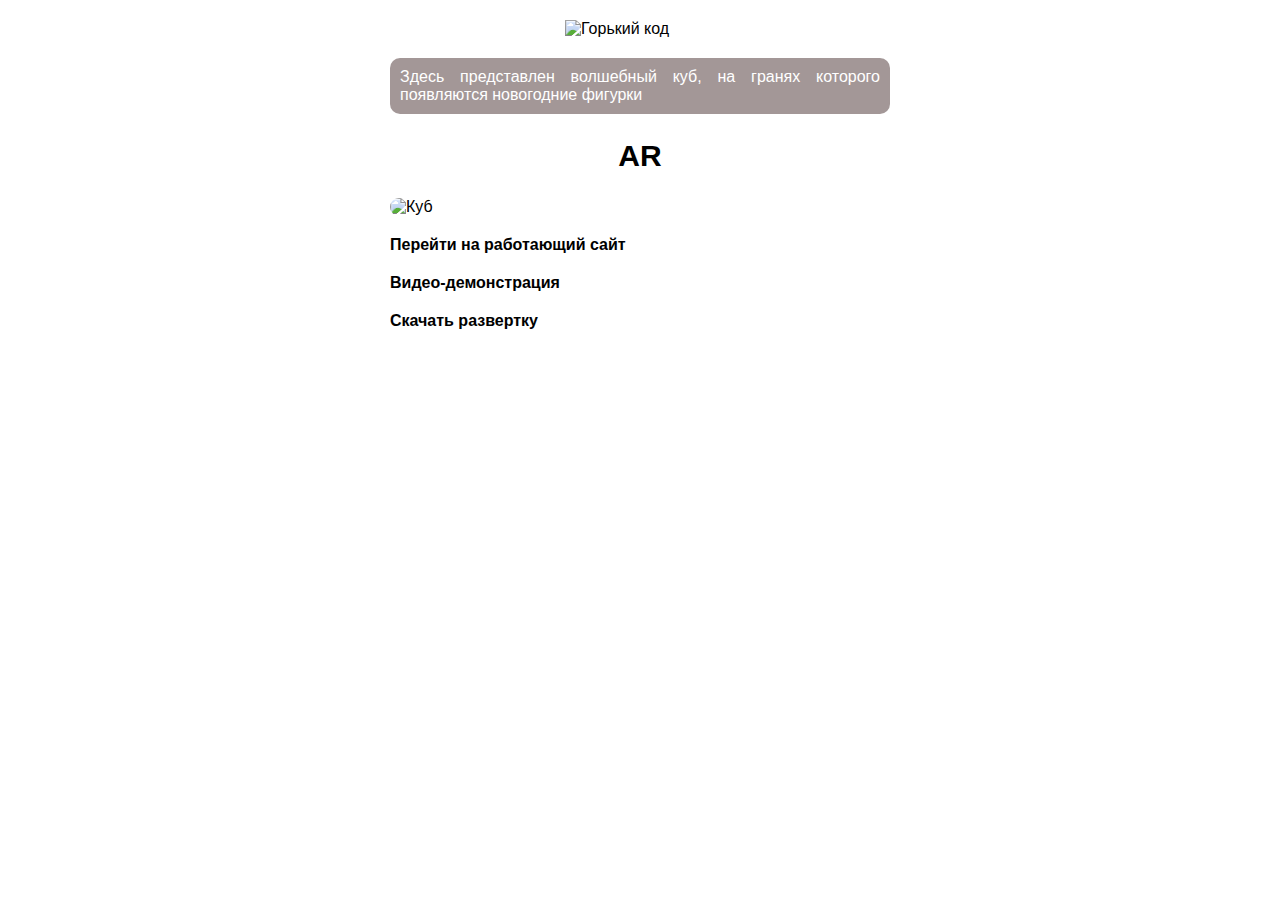
==== extended.html @ 605f4312 "Add files via upload" ====
<!DOCTYPE html>
<html lang="en">
<head>
    <meta charset="UTF-8">
    <meta http-equiv="X-UA-Compatible" content="IE=edge">
    <meta name="viewport" content="width=device-width, initial-scale=1.0">
    <link rel="stylesheet" href="style.css">
    <title>Document</title>
</head>
<body>
    <div class="team-container">
        <img src="assets/logoGK1.png" alt="Горький код" class="logo">
        <p class="team-descr">
            Здесь представлен волшебный куб, на гранях которого появляются новогодние фигурки
        </p>
        <h2 class="team-ar-heading">AR</h2>
        <img src="3DPhoto.jpg" alt="Куб" class="team-photo">
        <a href="team-cube.html" class="team-link team-site-link">Перейти на работающий сайт</a>
        <a href="https://drive.google.com/file/d/19pO_-qLfi_KToJPxxrXoQo63NT2Ldfjv/view?usp=drivesdk" class="team-link team-video-link">Видео-демонстрация</a>
        <a href="Куб-маркер-ABCDFG.jpg" download="" class="team-link team-markers-link">Скачать развертку</a>
    </div>
</body>
</html>
---- style.css ----
html {
    box-sizing: border-box;
  }
  
  *,
  *::before,
  *::after {
    box-sizing: inherit;
  }
  
  a {
    color: inherit;
    text-decoration: none;
  }
  
  img {
    max-width: 100%;
  }
  
  body {
    font-family: 'Arial', sans-serif;
  }
  
  .main-body {
    font-family: Arial, Verdana, sans-serif;
  }
  
  .modules-body {
    font-family: Arial, sans-serif;
  }
  
  .main-content {
    display: flex;
  
    flex-direction: column;
  
    align-items: center;
  
    justify-content: center;
  
    min-height: 100vh;
  
    color: #fff;
  
    background-color: #070217;
  }

.container {
    max-width: 700px;
    margin: 0 auto;
}

.logo {
    display: block;
    width: 150px;
    margin: 20px auto;
}

.team-block {
    width: 100%;
    background-color: blueviolet;
    text-align: center;
    padding: 120px 0;
    border-radius: 20px;
    margin: 0;
    margin-bottom: 20px;
    font-size: 30px;
    color: #fff;
}

.team-block:hover {
    background-color: rgb(182, 147, 215);
    box-shadow: 1px 1px 15px #734f89;
    transition: 0.2s;
}


a {
    text-decoration: none;
}

.cards {
    margin: 0;
    padding: 0;
    margin-bottom: 25px;
    width: 100%;
    font-size: 0;
  }
  
  .carsds-list-item {
    display: inline-block;
  }
  
  .carsds-list-item:nth-child(odd) {
    margin-right: 20px;
  }




  .simple-tasks {
    width: 340px;
    background-color: rgb(148, 64, 225);
    text-align: center;
    padding: 100px 0;
    border-radius: 20px;
    margin: 0;
    margin-bottom: 20px;
    font-size: 30px;
    color: #fff;
  }

  .simple-tasks:hover {
    background-color: rgb(182, 147, 215);
    box-shadow: 1px 1px 15px #734f89;
    transition: 0.2s;
  }

  .extended-tasks {
    width: 340px;
    background-color: rgb(130, 27, 225);
    text-align: center;
    padding: 100px 0;
    border-radius: 20px;
    margin: 0;
    margin-bottom: 20px;
    font-size: 30px;
    color: #fff;
  }

  .extended-tasks:hover {
    background-color: rgb(182, 147, 215);
    box-shadow: 1px 1px 15px #734f89;
    transition: 0.2s;
  }

/*/////////////////////////////////////*/

  .team-container {
    max-width: 500px;
    margin: 0 auto;
  }

  .team-main-heading {
    color: darkslategray;
    margin: 0;
    margin-bottom: 20px;
  }

  .team-descr {
    text-align: justify;
    padding: 10px;
    background-color: rgb(163, 151, 151);
    border-radius: 10px;
    color: #fff;
  }

  .team-ar-heading {
    text-align: center;
    font-weight: 900;
    font-size: 30px;
  }

  .team-photo {
    width: 100%;
    margin: 0;
    margin-bottom: 20px;
    border-radius: 10px;
  }

  .team-link {
    display: block;
    margin-bottom: 20px;
    font-weight: 800;
  }

  .team-link:hover{
    color: #734f89;
    transition: 0.3s;
  }
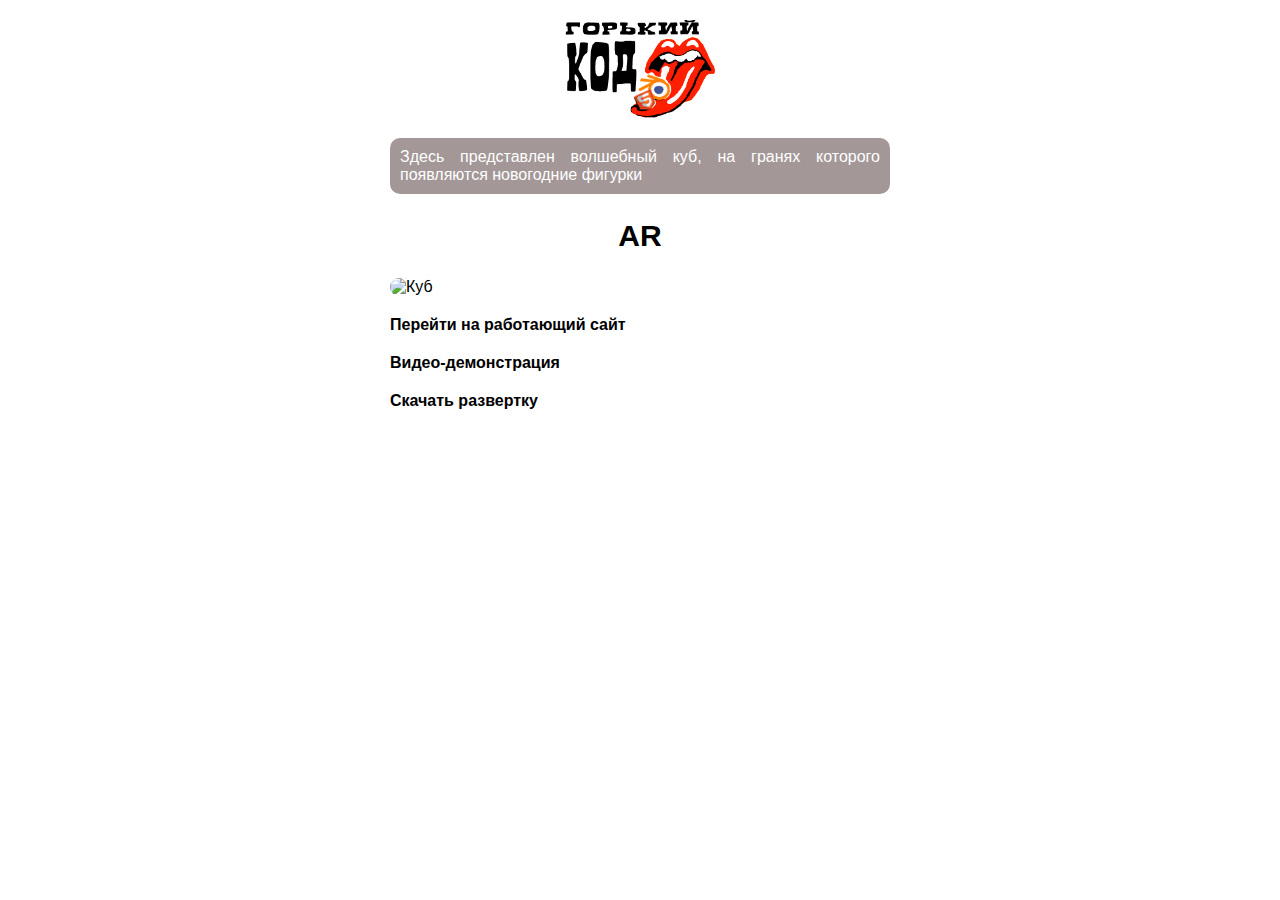
==== commit ff3cd80e: "Update extended.html" ====
--- a/extended.html
+++ b/extended.html
@@ -9,15 +9,15 @@
 </head>
 <body>
     <div class="team-container">
-        <img src="assets/logoGK1.png" alt="Горький код" class="logo">
+        <img src="logoGK1.png" alt="Горький код" class="logo">
         <p class="team-descr">
             Здесь представлен волшебный куб, на гранях которого появляются новогодние фигурки
         </p>
         <h2 class="team-ar-heading">AR</h2>
         <img src="3DPhoto.jpg" alt="Куб" class="team-photo">
-        <a href="team-cube.html" class="team-link team-site-link">Перейти на работающий сайт</a>
+        <a href="3Dmodels.html" class="team-link team-site-link">Перейти на работающий сайт</a>
         <a href="https://drive.google.com/file/d/19pO_-qLfi_KToJPxxrXoQo63NT2Ldfjv/view?usp=drivesdk" class="team-link team-video-link">Видео-демонстрация</a>
         <a href="Куб-маркер-ABCDFG.jpg" download="" class="team-link team-markers-link">Скачать развертку</a>
     </div>
 </body>
-</html>+</html>
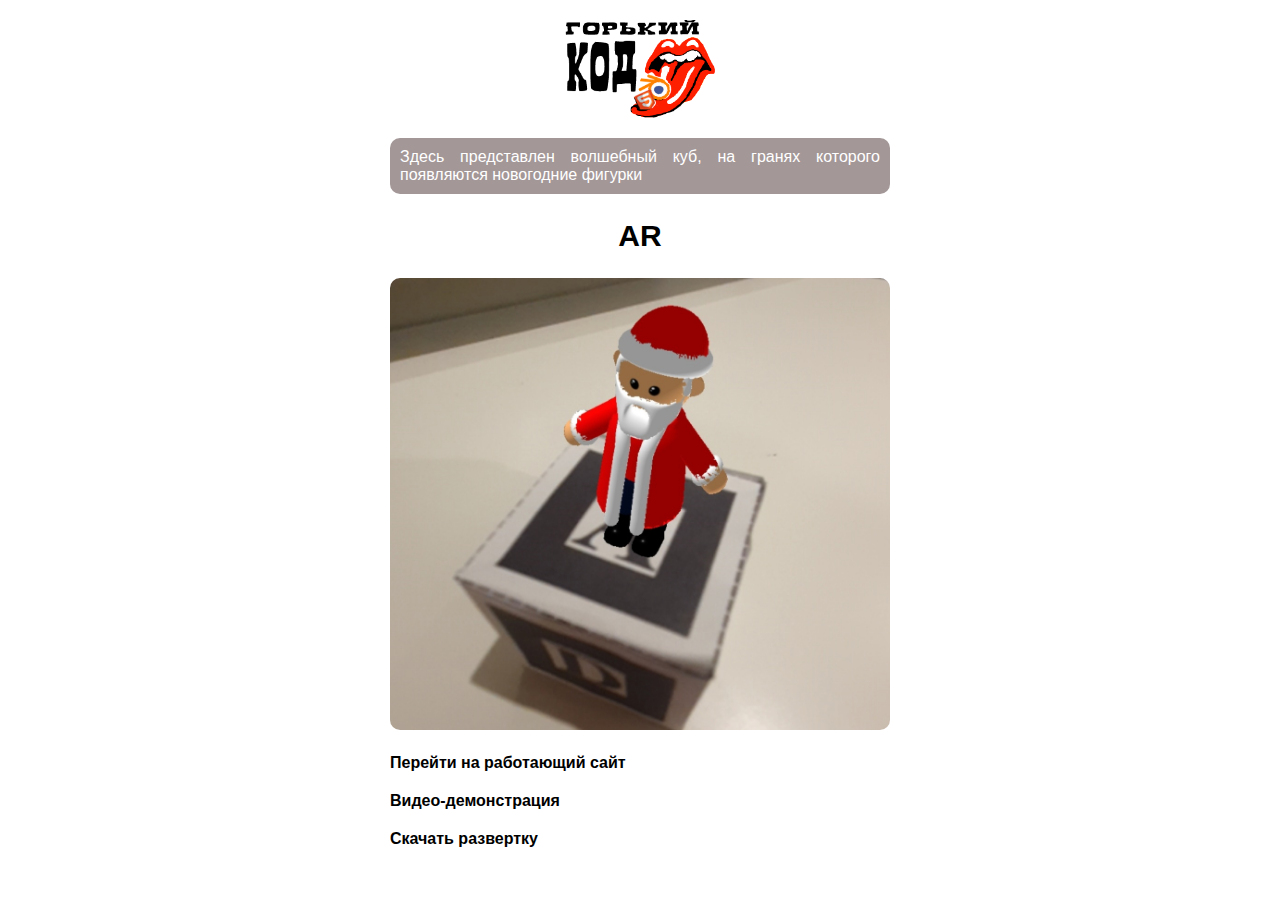
==== commit ba032279: "Update extended.html" ====
--- a/extended.html
+++ b/extended.html
@@ -16,7 +16,7 @@
         <h2 class="team-ar-heading">AR</h2>
         <img src="3DPhoto.jpg" alt="Куб" class="team-photo">
         <a href="3Dmodels.html" class="team-link team-site-link">Перейти на работающий сайт</a>
-        <a href="https://drive.google.com/file/d/19pO_-qLfi_KToJPxxrXoQo63NT2Ldfjv/view?usp=drivesdk" class="team-link team-video-link">Видео-демонстрация</a>
+        <a href="https://drive.google.com/file/d/19qSm5OGqBDyohNbT74eafj6rR-urQ7W5/view?usp=drivesdk" class="team-link team-video-link">Видео-демонстрация</a>
         <a href="Куб-маркер-ABCDFG.jpg" download="" class="team-link team-markers-link">Скачать развертку</a>
     </div>
 </body>
